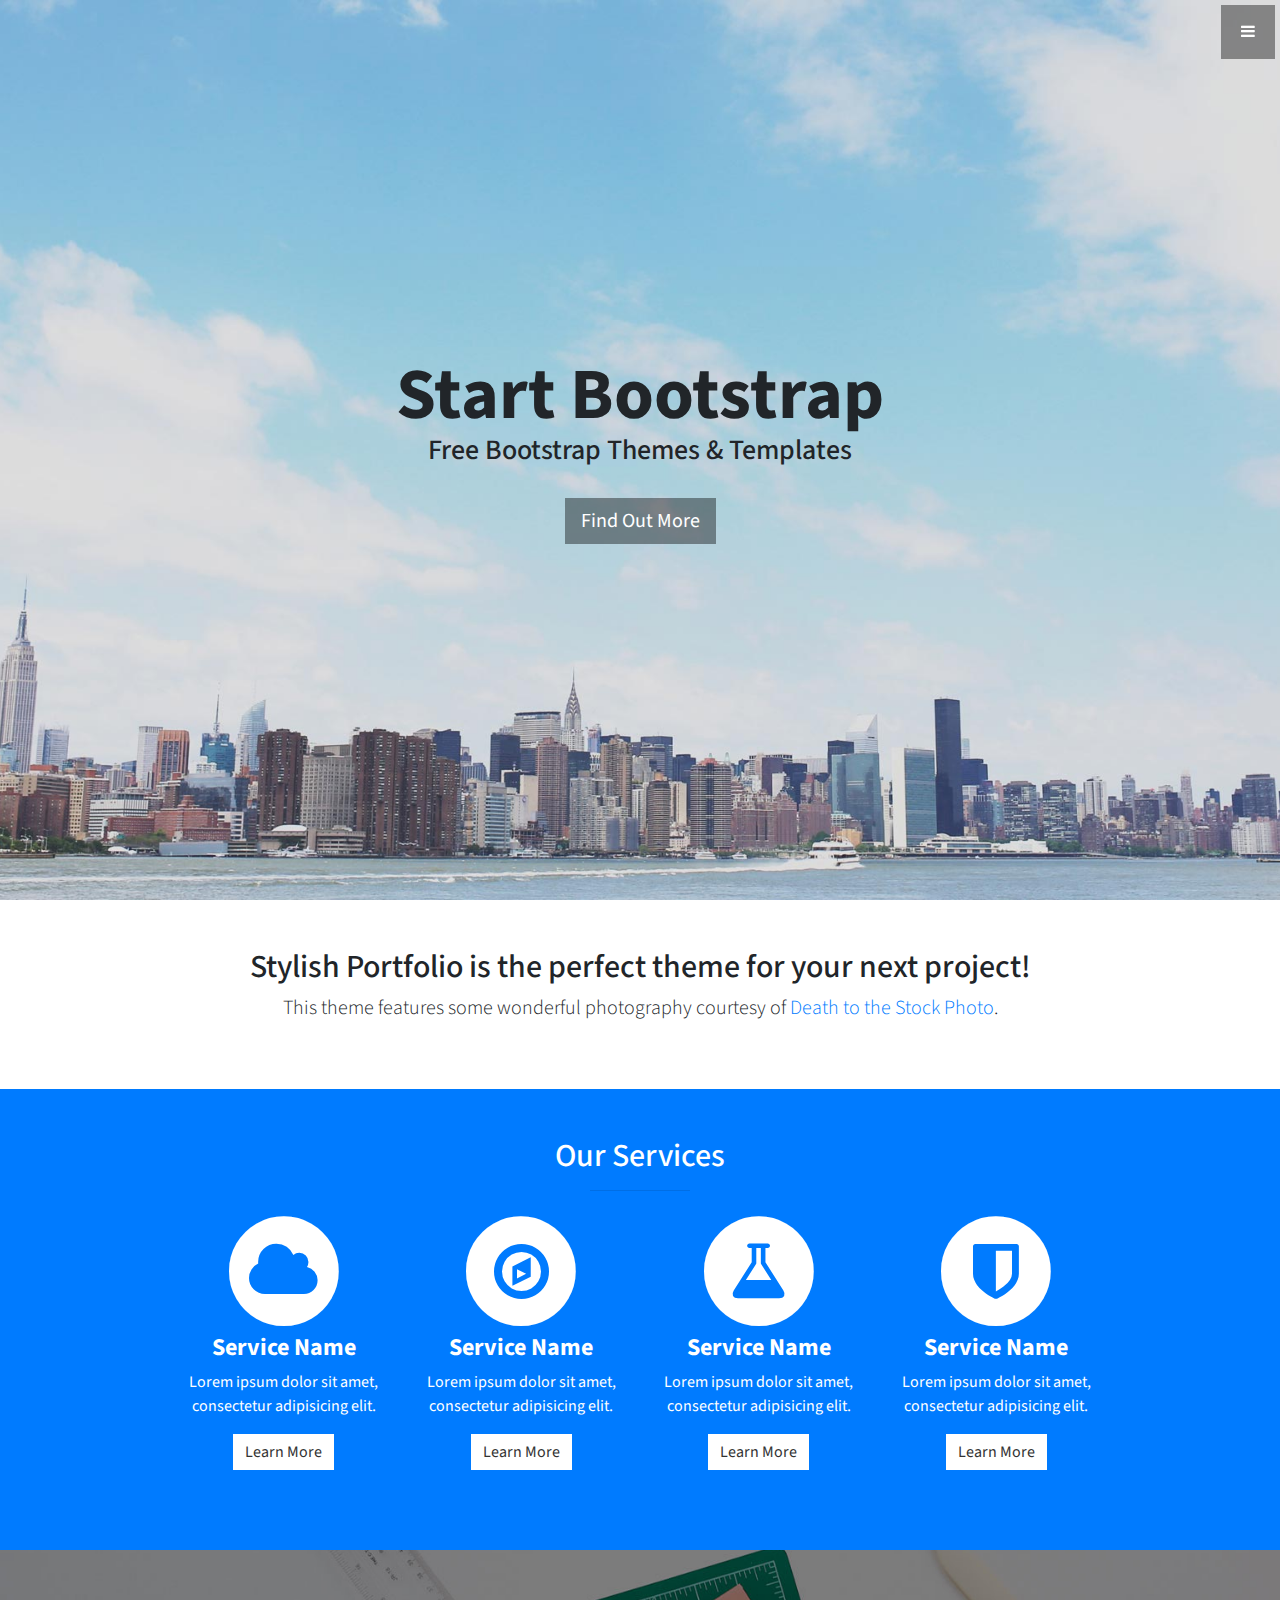
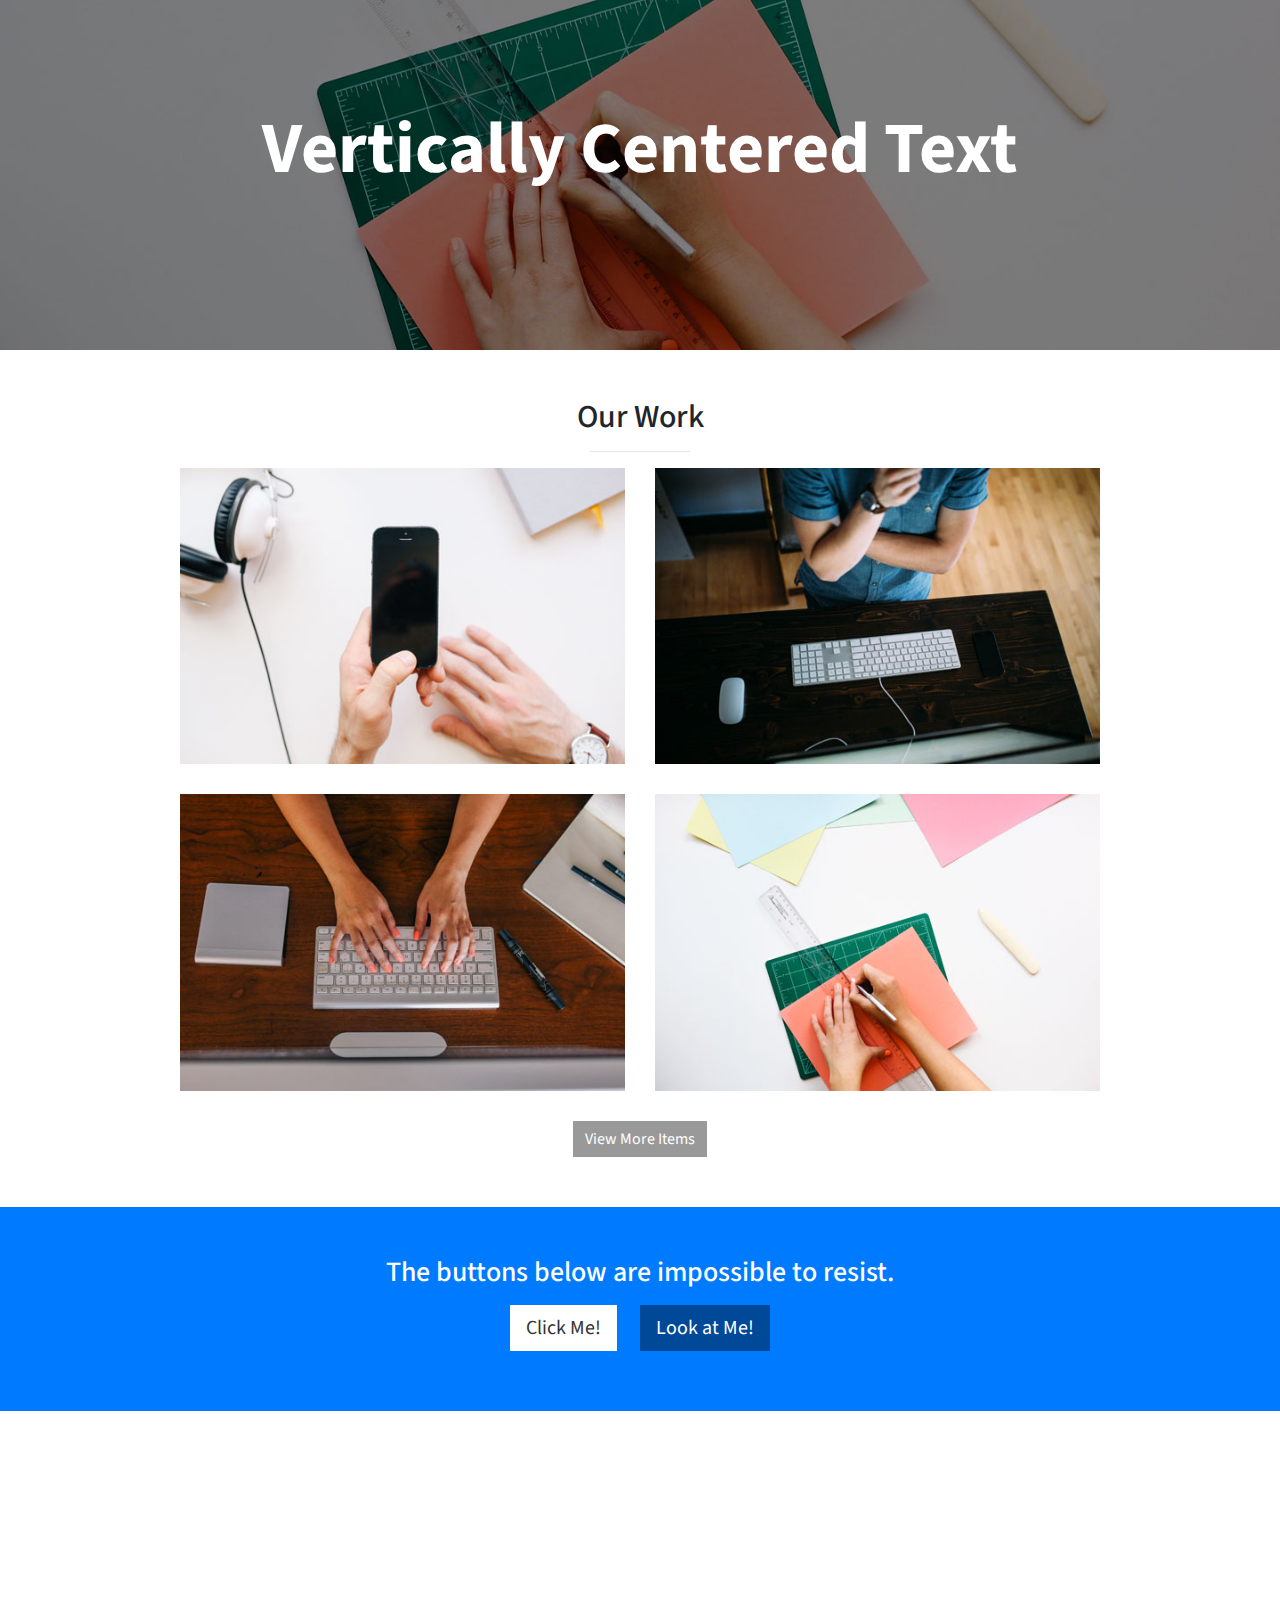
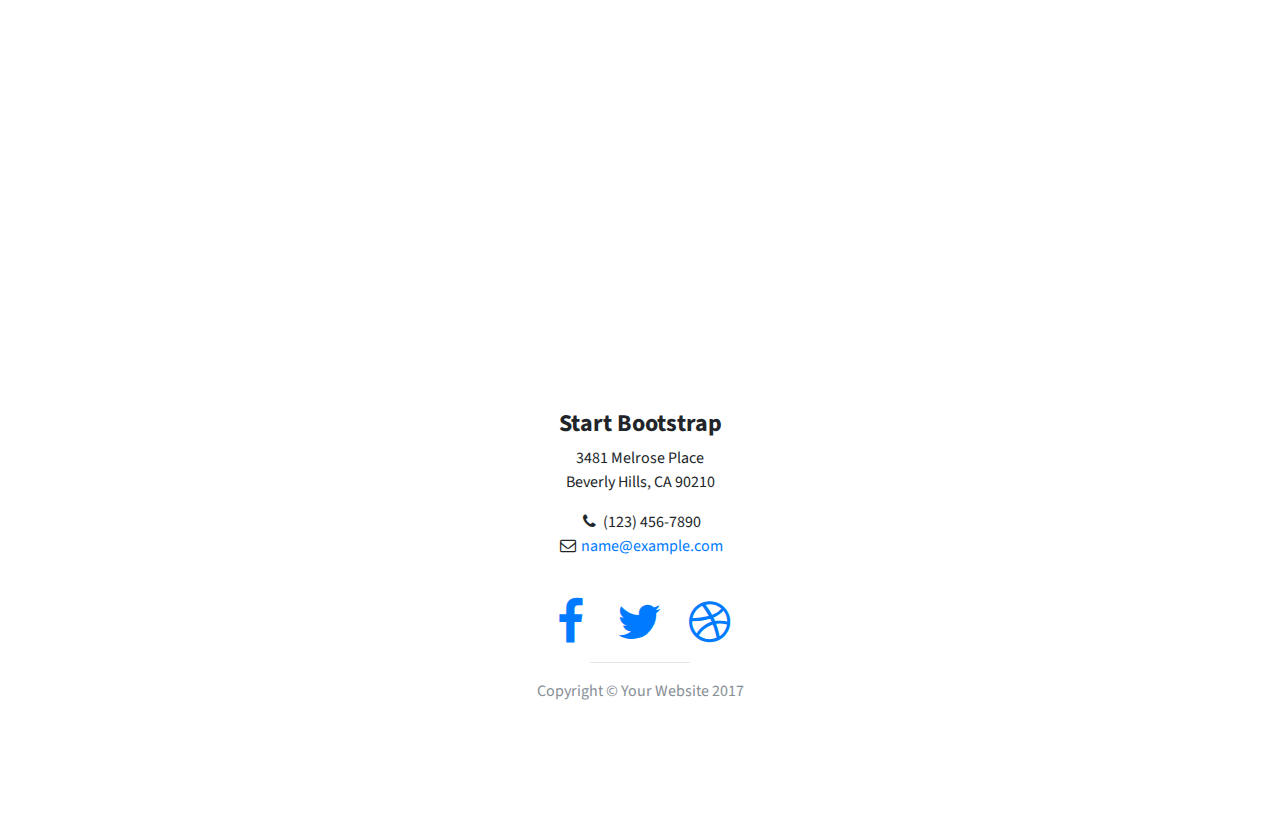
==== assets/startbootstrap-stylish-portfolio-gh-pages/index.html @ aacab1ee "downloaded files added for new bootstrap style added" ====
<!DOCTYPE html>
<html lang="en">

  <head>

    <meta charset="utf-8">
    <meta name="viewport" content="width=device-width, initial-scale=1, shrink-to-fit=no">
    <meta name="description" content="">
    <meta name="author" content="">

    <title>Stylish Portfolio - Start Bootstrap Template</title>

    <!-- Bootstrap Core CSS -->
    <link href="vendor/bootstrap/css/bootstrap.min.css" rel="stylesheet">

    <!-- Custom Fonts -->
    <link href="vendor/font-awesome/css/font-awesome.min.css" rel="stylesheet" type="text/css">
    <link href="https://fonts.googleapis.com/css?family=Source+Sans+Pro:300,400,700,300italic,400italic,700italic" rel="stylesheet" type="text/css">

    <!-- Custom CSS -->
    <link href="css/stylish-portfolio.css" rel="stylesheet">

  </head>

  <body>
    <!-- Navigation -->
    <a id="menu-toggle" href="#" class="btn btn-dark btn-lg toggle">
      <i class="fa fa-bars"></i>
    </a>
    <nav id="sidebar-wrapper">
      <ul class="sidebar-nav">
        <a id="menu-close" href="#" class="btn btn-light btn-lg pull-right toggle">
          <i class="fa fa-times"></i>
        </a>
        <li class="sidebar-brand">
          <a class="js-scroll-trigger" href="#top">Start Bootstrap</a>
        </li>
        <li>
          <a class="js-scroll-trigger" href="#top">Home</a>
        </li>
        <li>
          <a class="js-scroll-trigger" href="#about">About</a>
        </li>
        <li>
          <a class="js-scroll-trigger" href="#services">Services</a>
        </li>
        <li>
          <a class="js-scroll-trigger" href="#portfolio">Portfolio</a>
        </li>
        <li>
          <a class="js-scroll-trigger" href="#contact" onclick=$( "#menu-close").click();>Contact</a>
        </li>
      </ul>
    </nav>

    <!-- Header -->
    <header class="header" id="top">
      <div class="text-vertical-center">
        <h1>Start Bootstrap</h1>
        <h3>Free Bootstrap Themes &amp; Templates</h3>
        <br>
        <a href="#about" class="btn btn-dark btn-lg js-scroll-trigger">Find Out More</a>
      </div>
    </header>

    <!-- About -->
    <section id="about" class="about">
      <div class="container text-center">
        <h2>Stylish Portfolio is the perfect theme for your next project!</h2>
        <p class="lead">This theme features some wonderful photography courtesy of
          <a target="_blank" href="http://join.deathtothestockphoto.com/">Death to the Stock Photo</a>.</p>
      </div>
      <!-- /.container -->
    </section>

    <!-- Services -->
    <section id="services" class="services bg-primary text-white">
      <div class="container">
        <div class="row text-center">
          <div class="col-lg-10 mx-auto">
            <h2>Our Services</h2>
            <hr class="small">
            <div class="row">
              <div class="col-md-3 col-sm-6">
                <div class="service-item">
                  <span class="fa-stack fa-4x">
                    <i class="fa fa-circle fa-stack-2x"></i>
                    <i class="fa fa-cloud fa-stack-1x text-primary"></i>
                  </span>
                  <h4>
                    <strong>Service Name</strong>
                  </h4>
                  <p>Lorem ipsum dolor sit amet, consectetur adipisicing elit.</p>
                  <a href="#" class="btn btn-light">Learn More</a>
                </div>
              </div>
              <div class="col-md-3 col-sm-6">
                <div class="service-item">
                  <span class="fa-stack fa-4x">
                    <i class="fa fa-circle fa-stack-2x"></i>
                    <i class="fa fa-compass fa-stack-1x text-primary"></i>
                  </span>
                  <h4>
                    <strong>Service Name</strong>
                  </h4>
                  <p>Lorem ipsum dolor sit amet, consectetur adipisicing elit.</p>
                  <a href="#" class="btn btn-light">Learn More</a>
                </div>
              </div>
              <div class="col-md-3 col-sm-6">
                <div class="service-item">
                  <span class="fa-stack fa-4x">
                    <i class="fa fa-circle fa-stack-2x"></i>
                    <i class="fa fa-flask fa-stack-1x text-primary"></i>
                  </span>
                  <h4>
                    <strong>Service Name</strong>
                  </h4>
                  <p>Lorem ipsum dolor sit amet, consectetur adipisicing elit.</p>
                  <a href="#" class="btn btn-light">Learn More</a>
                </div>
              </div>
              <div class="col-md-3 col-sm-6">
                <div class="service-item">
                  <span class="fa-stack fa-4x">
                    <i class="fa fa-circle fa-stack-2x"></i>
                    <i class="fa fa-shield fa-stack-1x text-primary"></i>
                  </span>
                  <h4>
                    <strong>Service Name</strong>
                  </h4>
                  <p>Lorem ipsum dolor sit amet, consectetur adipisicing elit.</p>
                  <a href="#" class="btn btn-light">Learn More</a>
                </div>
              </div>
            </div>
            <!-- /.row (nested) -->
          </div>
          <!-- /.col-lg-10 -->
        </div>
        <!-- /.row -->
      </div>
      <!-- /.container -->
    </section>

    <!-- Callout -->
    <aside class="callout">
      <div class="text-vertical-center">
        <h1>Vertically Centered Text</h1>
      </div>
    </aside>

    <!-- Portfolio -->
    <section id="portfolio" class="portfolio">
      <div class="container">
        <div class="row">
          <div class="col-lg-10 mx-auto text-center">
            <h2>Our Work</h2>
            <hr class="small">
            <div class="row">
              <div class="col-md-6">
                <div class="portfolio-item">
                  <a href="#">
                    <img class="img-portfolio img-fluid" src="img/portfolio-1.jpg">
                  </a>
                </div>
              </div>
              <div class="col-md-6">
                <div class="portfolio-item">
                  <a href="#">
                    <img class="img-portfolio img-fluid" src="img/portfolio-2.jpg">
                  </a>
                </div>
              </div>
              <div class="col-md-6">
                <div class="portfolio-item">
                  <a href="#">
                    <img class="img-portfolio img-fluid" src="img/portfolio-3.jpg">
                  </a>
                </div>
              </div>
              <div class="col-md-6">
                <div class="portfolio-item">
                  <a href="#">
                    <img class="img-portfolio img-fluid" src="img/portfolio-4.jpg">
                  </a>
                </div>
              </div>
            </div>
            <!-- /.row (nested) -->
            <a href="#" class="btn btn-dark">View More Items</a>
          </div>
          <!-- /.col-lg-10 -->
        </div>
        <!-- /.row -->
      </div>
      <!-- /.container -->
    </section>

    <!-- Call to Action -->
    <aside class="call-to-action bg-primary text-white">
      <div class="container text-center">
        <h3>The buttons below are impossible to resist.</h3>
        <a href="#" class="btn btn-lg btn-light">Click Me!</a>
        <a href="#" class="btn btn-lg btn-dark">Look at Me!</a>
      </div>
    </aside>

    <!-- Map -->
    <section id="contact" class="map">
      <iframe width="100%" height="100%" frameborder="0" scrolling="no" marginheight="0" marginwidth="0" src="https://maps.google.com/maps?f=q&amp;source=s_q&amp;hl=en&amp;geocode=&amp;q=Twitter,+Inc.,+Market+Street,+San+Francisco,+CA&amp;aq=0&amp;oq=twitter&amp;sll=28.659344,-81.187888&amp;sspn=0.128789,0.264187&amp;ie=UTF8&amp;hq=Twitter,+Inc.,+Market+Street,+San+Francisco,+CA&amp;t=m&amp;z=15&amp;iwloc=A&amp;output=embed"></iframe>
      <br/>
      <small>
        <a href="https://maps.google.com/maps?f=q&amp;source=embed&amp;hl=en&amp;geocode=&amp;q=Twitter,+Inc.,+Market+Street,+San+Francisco,+CA&amp;aq=0&amp;oq=twitter&amp;sll=28.659344,-81.187888&amp;sspn=0.128789,0.264187&amp;ie=UTF8&amp;hq=Twitter,+Inc.,+Market+Street,+San+Francisco,+CA&amp;t=m&amp;z=15&amp;iwloc=A"></a>
      </small>
    </section>

    <!-- Footer -->
    <footer>
      <div class="container">
        <div class="row">
          <div class="col-lg-10 mx-auto text-center">
            <h4>
              <strong>Start Bootstrap</strong>
            </h4>
            <p>3481 Melrose Place
              <br>Beverly Hills, CA 90210</p>
            <ul class="list-unstyled">
              <li>
                <i class="fa fa-phone fa-fw"></i>
                (123) 456-7890</li>
              <li>
                <i class="fa fa-envelope-o fa-fw"></i>
                <a href="mailto:name@example.com">name@example.com</a>
              </li>
            </ul>
            <br>
            <ul class="list-inline">
              <li class="list-inline-item">
                <a href="#">
                  <i class="fa fa-facebook fa-fw fa-3x"></i>
                </a>
              </li>
              <li class="list-inline-item">
                <a href="#">
                  <i class="fa fa-twitter fa-fw fa-3x"></i>
                </a>
              </li>
              <li class="list-inline-item">
                <a href="#">
                  <i class="fa fa-dribbble fa-fw fa-3x"></i>
                </a>
              </li>
            </ul>
            <hr class="small">
            <p class="text-muted">Copyright &copy; Your Website 2017</p>
          </div>
        </div>
      </div>
      <a id="to-top" href="#top" class="btn btn-dark btn-lg js-scroll-trigger">
        <i class="fa fa-chevron-up fa-fw fa-1x"></i>
      </a>
    </footer>

    <!-- Bootstrap core JavaScript -->
    <script src="vendor/jquery/jquery.min.js"></script>
    <script src="vendor/popper/popper.min.js"></script>
    <script src="vendor/bootstrap/js/bootstrap.min.js"></script>

    <!-- Plugin JavaScript -->
    <script src="vendor/jquery-easing/jquery.easing.min.js"></script>

    <!-- Custom scripts for this template -->
    <script src="js/stylish-portfolio.js"></script>

  </body>

</html>
---- assets/startbootstrap-stylish-portfolio-gh-pages/css/stylish-portfolio.css ----
/*!
 * Start Bootstrap - Stylish Portfolio (http://startbootstrap.com/)
 * Copyright 2013-2017 Start Bootstrap
 * Licensed under MIT (https://github.com/BlackrockDigital/startbootstrap/blob/gh-pages/LICENSE)
 */


/* Global Styles */

html,
body {
    width: 100%;
    height: 100%;
}

body {
    font-family: 'Source Sans Pro', 'Helvetica Neue', Helvetica, Arial, sans-serif;
}

.text-vertical-center {
    display: table-cell;
    text-align: center;
    vertical-align: middle;
}

.text-vertical-center h1 {
    font-size: 4.5em;
    font-weight: 700;
    margin: 0;
    padding: 0;
}


/* Custom Button Styles */

.btn-dark {
    color: #fff;
    border: none;
    border-radius: 0;
    background-color: rgba(0, 0, 0, .4);
}

.btn-dark:hover,
.btn-dark:focus,
.btn-dark:active {
    color: #fff;
    background-color: rgba(0, 0, 0, .7);
}

.btn-light {
    color: #333;
    border: none;
    border-radius: 0;
    background-color: rgb(255, 255, 255);
}

.btn-light:hover,
.btn-light:focus,
.btn-light:active {
    color: #333;
    background-color: rgba(255, 255, 255, .8);
}


/* Custom Horizontal Rule */

hr.small {
    max-width: 100px;
}


/* Side Menu */

#sidebar-wrapper {
    position: fixed;
    z-index: 1000;
    right: 0;
    overflow-y: auto;
    width: 250px;
    height: 100%;
    -webkit-transition: all .4s ease 0s;
    -moz-transition: all .4s ease 0s;
    -ms-transition: all .4s ease 0s;
    -o-transition: all .4s ease 0s;
    transition: all .4s ease 0s;
    transform: translateX(250px);
    background: #222;
}

.sidebar-nav {
    position: absolute;
    top: 0;
    width: 250px;
    margin: 0;
    padding: 0;
    list-style: none;
}

.sidebar-nav li {
    line-height: 40px;
    text-indent: 20px;
}

.sidebar-nav li a {
    display: block;
    text-decoration: none;
    color: #999;
}

.sidebar-nav li a:hover {
    text-decoration: none;
    color: #fff;
    background: rgba(255, 255, 255, .2);
}

.sidebar-nav li a:active,
.sidebar-nav li a:focus {
    text-decoration: none;
}

.sidebar-nav > .sidebar-brand {
    font-size: 18px;
    line-height: 55px;
    height: 55px;
}

.sidebar-nav > .sidebar-brand a {
    color: #999;
}

.sidebar-nav > .sidebar-brand a:hover {
    color: #fff;
    background: none;
}

#menu-toggle {
    position: fixed;
    z-index: 1;
    top: 0;
    right: 0;
}

#sidebar-wrapper.active {
    right: 250px;
    width: 250px;
    -webkit-transition: all .4s ease 0s;
    -moz-transition: all .4s ease 0s;
    -ms-transition: all .4s ease 0s;
    -o-transition: all .4s ease 0s;
    transition: all .4s ease 0s;
}

.toggle {
    font-size: 1em;
    margin: 5px 5px 0 0;
    padding: 15px 20px;
}


/* Header */

.header {
    position: relative;
    display: table;
    width: 100%;
    height: 100%;
    background: url(../img/bg.jpg) no-repeat center center scroll;
    -webkit-background-size: cover;
    -moz-background-size: cover;
    -o-background-size: cover;
    background-size: cover;
}


/* About */

.about {
    padding: 50px 0;
}


/* Services */

.services {
    padding: 50px 0;
}

.service-item {
    margin-bottom: 30px;
}


/* Callout */

.callout {
    display: table;
    width: 100%;
    height: 400px;
    color: #fff;
    background: url(../img/callout.jpg) no-repeat center center scroll;
    -webkit-background-size: cover;
    -moz-background-size: cover;
    -o-background-size: cover;
    background-size: cover;
}


/* Portfolio */

.portfolio {
    padding: 50px 0;
}

.portfolio-item {
    margin-bottom: 30px;
}

.img-portfolio {
    margin: 0 auto;
}

.img-portfolio:hover {
    opacity: .8;
}


/* Call to Action */

.call-to-action {
    padding: 50px 0;
}

.call-to-action .btn {
    margin: 10px;
}


/* Map */

.map {
    height: 500px;
}

@media(max-width:768px) {
    .map {
        height: 75%;
    }
}

.map iframe {
    pointer-events: none;
}


/* Footer */

footer {
    padding: 100px 0;
}

#to-top {
    font-size: 1em;
    position: fixed;
    right: 5px;
    bottom: 5px;
    display: none;
    padding: 15px 20px;
}
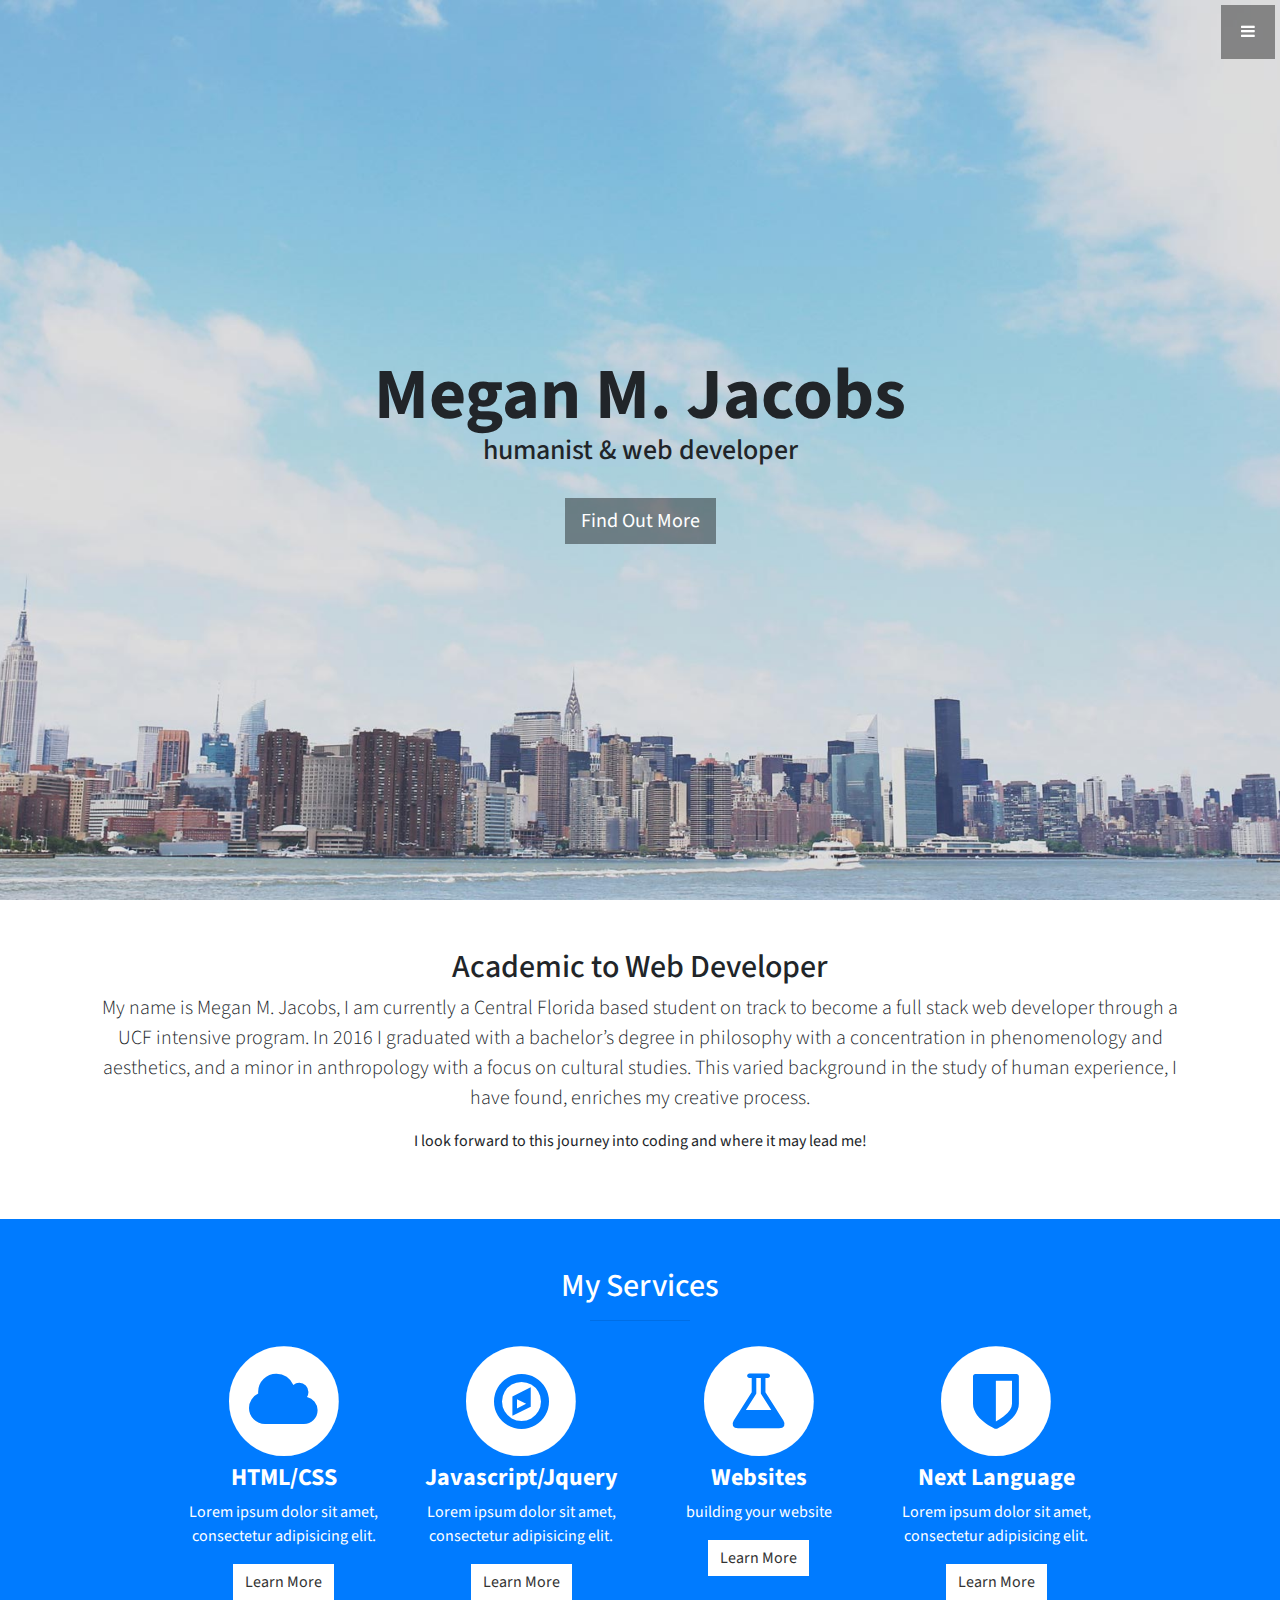
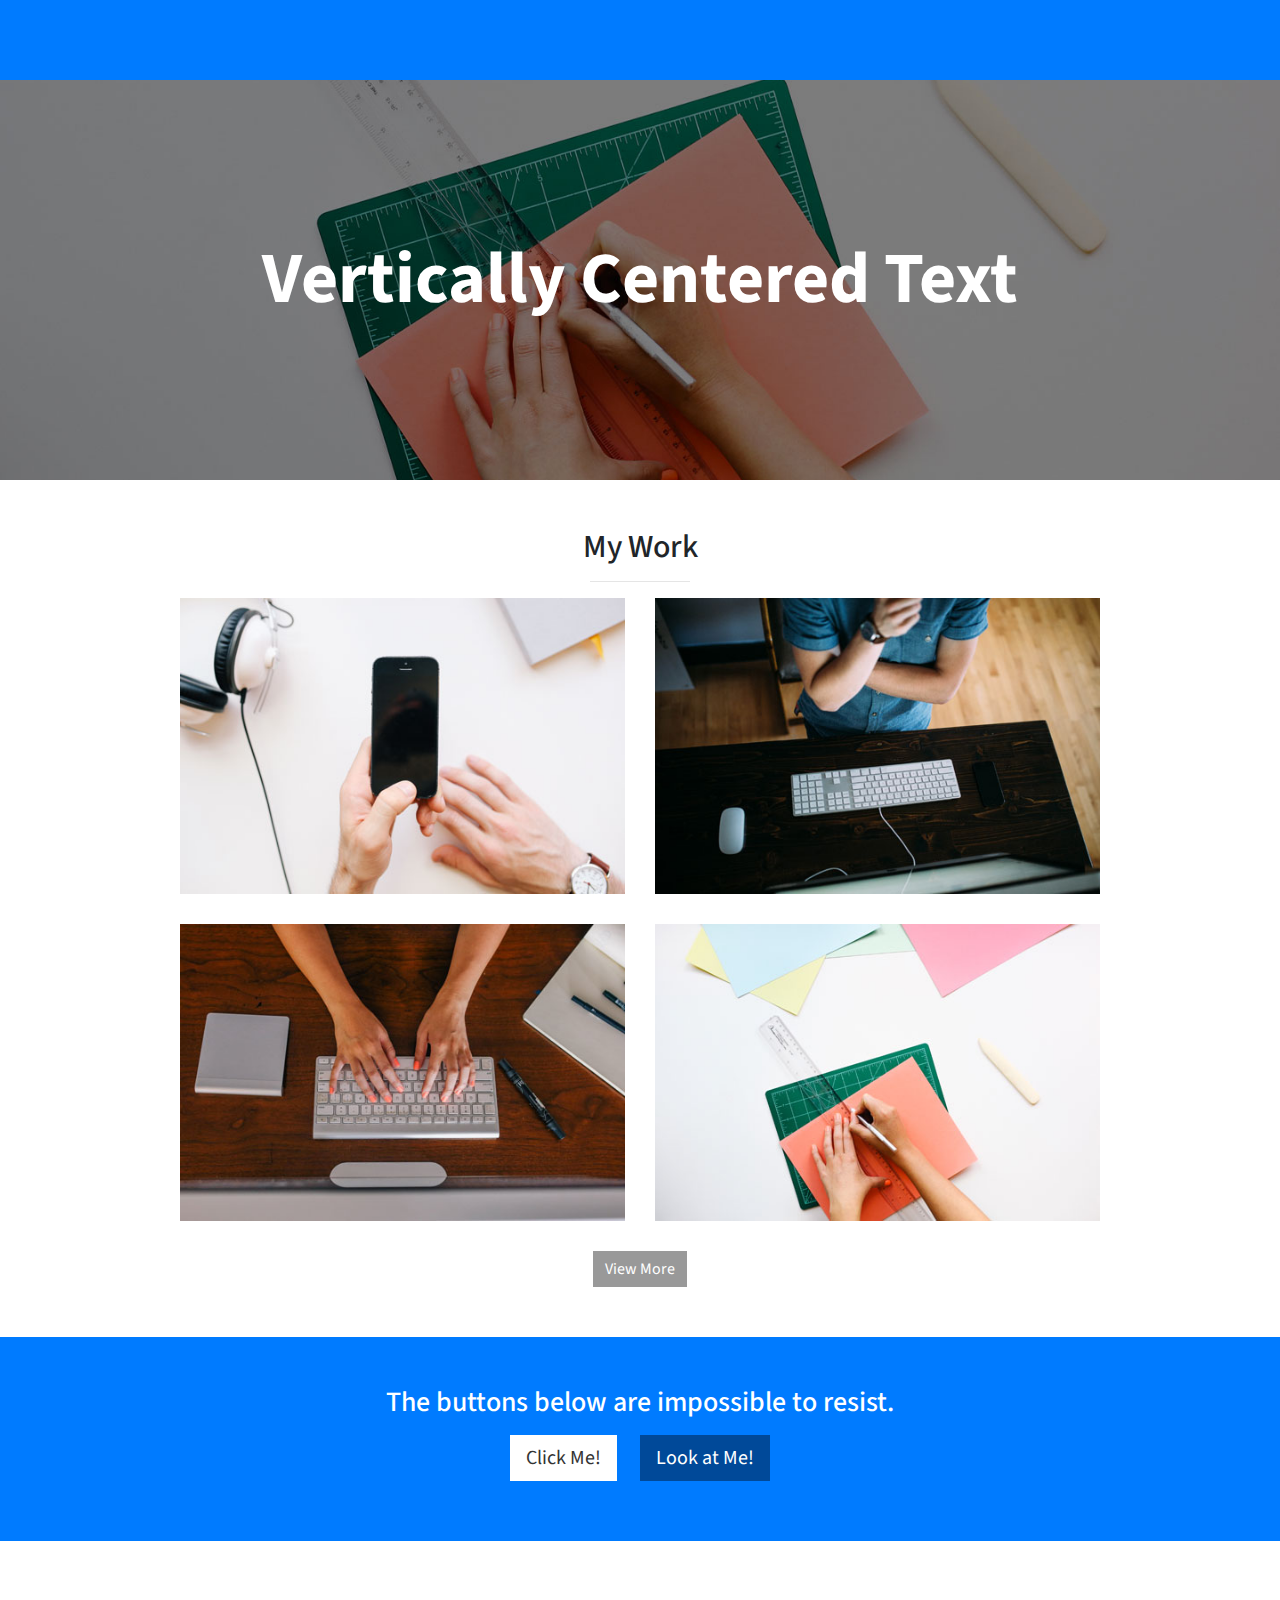
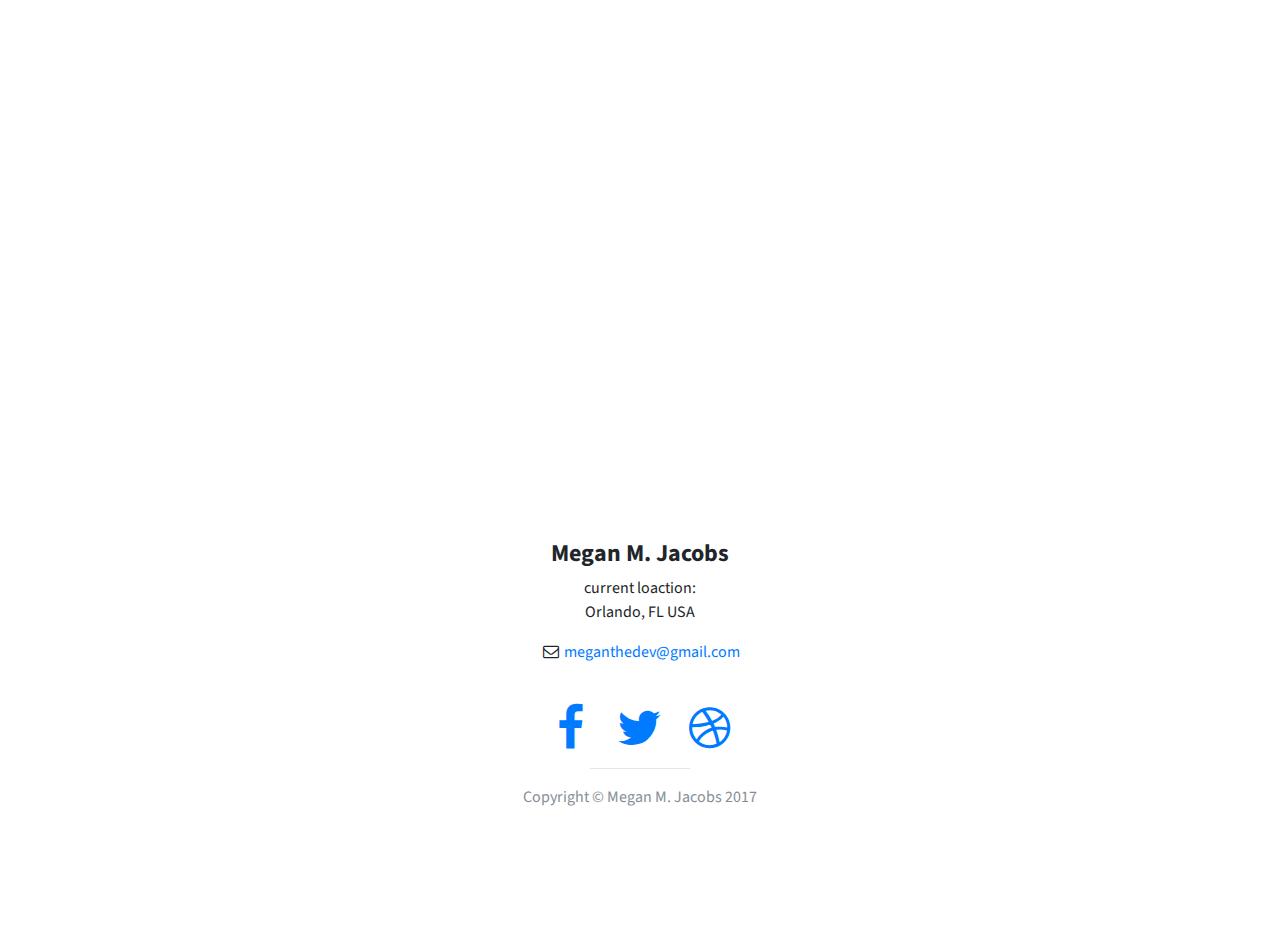
==== commit d1f9dd57: "removal of older files" ====
--- a/assets/startbootstrap-stylish-portfolio-gh-pages/index.html
+++ b/assets/startbootstrap-stylish-portfolio-gh-pages/index.html
@@ -8,7 +8,7 @@
     <meta name="description" content="">
     <meta name="author" content="">
 
-    <title>Stylish Portfolio - Start Bootstrap Template</title>
+    <title>Megan M. Jacobs</title>
 
     <!-- Bootstrap Core CSS -->
     <link href="vendor/bootstrap/css/bootstrap.min.css" rel="stylesheet">
@@ -33,7 +33,7 @@
           <i class="fa fa-times"></i>
         </a>
         <li class="sidebar-brand">
-          <a class="js-scroll-trigger" href="#top">Start Bootstrap</a>
+          <a class="js-scroll-trigger" href="#top">Megan M. Jacobs</a>
         </li>
         <li>
           <a class="js-scroll-trigger" href="#top">Home</a>
@@ -56,8 +56,8 @@
     <!-- Header -->
     <header class="header" id="top">
       <div class="text-vertical-center">
-        <h1>Start Bootstrap</h1>
-        <h3>Free Bootstrap Themes &amp; Templates</h3>
+        <h1>Megan M. Jacobs</h1>
+        <h3>humanist &amp; web developer</h3>
         <br>
         <a href="#about" class="btn btn-dark btn-lg js-scroll-trigger">Find Out More</a>
       </div>
@@ -66,9 +66,9 @@
     <!-- About -->
     <section id="about" class="about">
       <div class="container text-center">
-        <h2>Stylish Portfolio is the perfect theme for your next project!</h2>
-        <p class="lead">This theme features some wonderful photography courtesy of
-          <a target="_blank" href="http://join.deathtothestockphoto.com/">Death to the Stock Photo</a>.</p>
+        <h2>Academic to Web Developer</h2>
+        <p class="lead">My name is Megan M. Jacobs, I am currently a Central Florida based student on track to become a full stack web developer through a UCF intensive program. In 2016 I graduated with a bachelor’s degree in philosophy with a concentration in phenomenology and aesthetics, and a minor in anthropology with a focus on cultural studies. This varied background in the study of human experience, I have found, enriches my creative process.</p>
+                    <p> I look forward to this journey into coding and where it may lead me! </p>
       </div>
       <!-- /.container -->
     </section>
@@ -78,7 +78,7 @@
       <div class="container">
         <div class="row text-center">
           <div class="col-lg-10 mx-auto">
-            <h2>Our Services</h2>
+            <h2>My Services</h2>
             <hr class="small">
             <div class="row">
               <div class="col-md-3 col-sm-6">
@@ -88,7 +88,7 @@
                     <i class="fa fa-cloud fa-stack-1x text-primary"></i>
                   </span>
                   <h4>
-                    <strong>Service Name</strong>
+                    <strong>HTML/CSS</strong>
                   </h4>
                   <p>Lorem ipsum dolor sit amet, consectetur adipisicing elit.</p>
                   <a href="#" class="btn btn-light">Learn More</a>
@@ -101,7 +101,7 @@
                     <i class="fa fa-compass fa-stack-1x text-primary"></i>
                   </span>
                   <h4>
-                    <strong>Service Name</strong>
+                    <strong>Javascript/Jquery</strong>
                   </h4>
                   <p>Lorem ipsum dolor sit amet, consectetur adipisicing elit.</p>
                   <a href="#" class="btn btn-light">Learn More</a>
@@ -114,9 +114,9 @@
                     <i class="fa fa-flask fa-stack-1x text-primary"></i>
                   </span>
                   <h4>
-                    <strong>Service Name</strong>
-                  </h4>
-                  <p>Lorem ipsum dolor sit amet, consectetur adipisicing elit.</p>
+                    <strong>Websites</strong>
+                  </h4>
+                  <p>building your website</p>
                   <a href="#" class="btn btn-light">Learn More</a>
                 </div>
               </div>
@@ -127,7 +127,7 @@
                     <i class="fa fa-shield fa-stack-1x text-primary"></i>
                   </span>
                   <h4>
-                    <strong>Service Name</strong>
+                    <strong>Next Language</strong>
                   </h4>
                   <p>Lorem ipsum dolor sit amet, consectetur adipisicing elit.</p>
                   <a href="#" class="btn btn-light">Learn More</a>
@@ -155,7 +155,7 @@
       <div class="container">
         <div class="row">
           <div class="col-lg-10 mx-auto text-center">
-            <h2>Our Work</h2>
+            <h2>My Work</h2>
             <hr class="small">
             <div class="row">
               <div class="col-md-6">
@@ -188,7 +188,7 @@
               </div>
             </div>
             <!-- /.row (nested) -->
-            <a href="#" class="btn btn-dark">View More Items</a>
+            <a href="#" class="btn btn-dark">View More</a>
           </div>
           <!-- /.col-lg-10 -->
         </div>
@@ -221,17 +221,14 @@
         <div class="row">
           <div class="col-lg-10 mx-auto text-center">
             <h4>
-              <strong>Start Bootstrap</strong>
+              <strong>Megan M. Jacobs</strong>
             </h4>
-            <p>3481 Melrose Place
-              <br>Beverly Hills, CA 90210</p>
+            <p>current loaction:
+              <br>Orlando, FL USA</p>
             <ul class="list-unstyled">
-              <li>
-                <i class="fa fa-phone fa-fw"></i>
-                (123) 456-7890</li>
-              <li>
+              
                 <i class="fa fa-envelope-o fa-fw"></i>
-                <a href="mailto:name@example.com">name@example.com</a>
+                <a href="mailto:name@example.com">meganthedev@gmail.com</a>
               </li>
             </ul>
             <br>
@@ -253,7 +250,7 @@
               </li>
             </ul>
             <hr class="small">
-            <p class="text-muted">Copyright &copy; Your Website 2017</p>
+            <p class="text-muted">Copyright &copy; Megan M. Jacobs 2017</p>
           </div>
         </div>
       </div>
